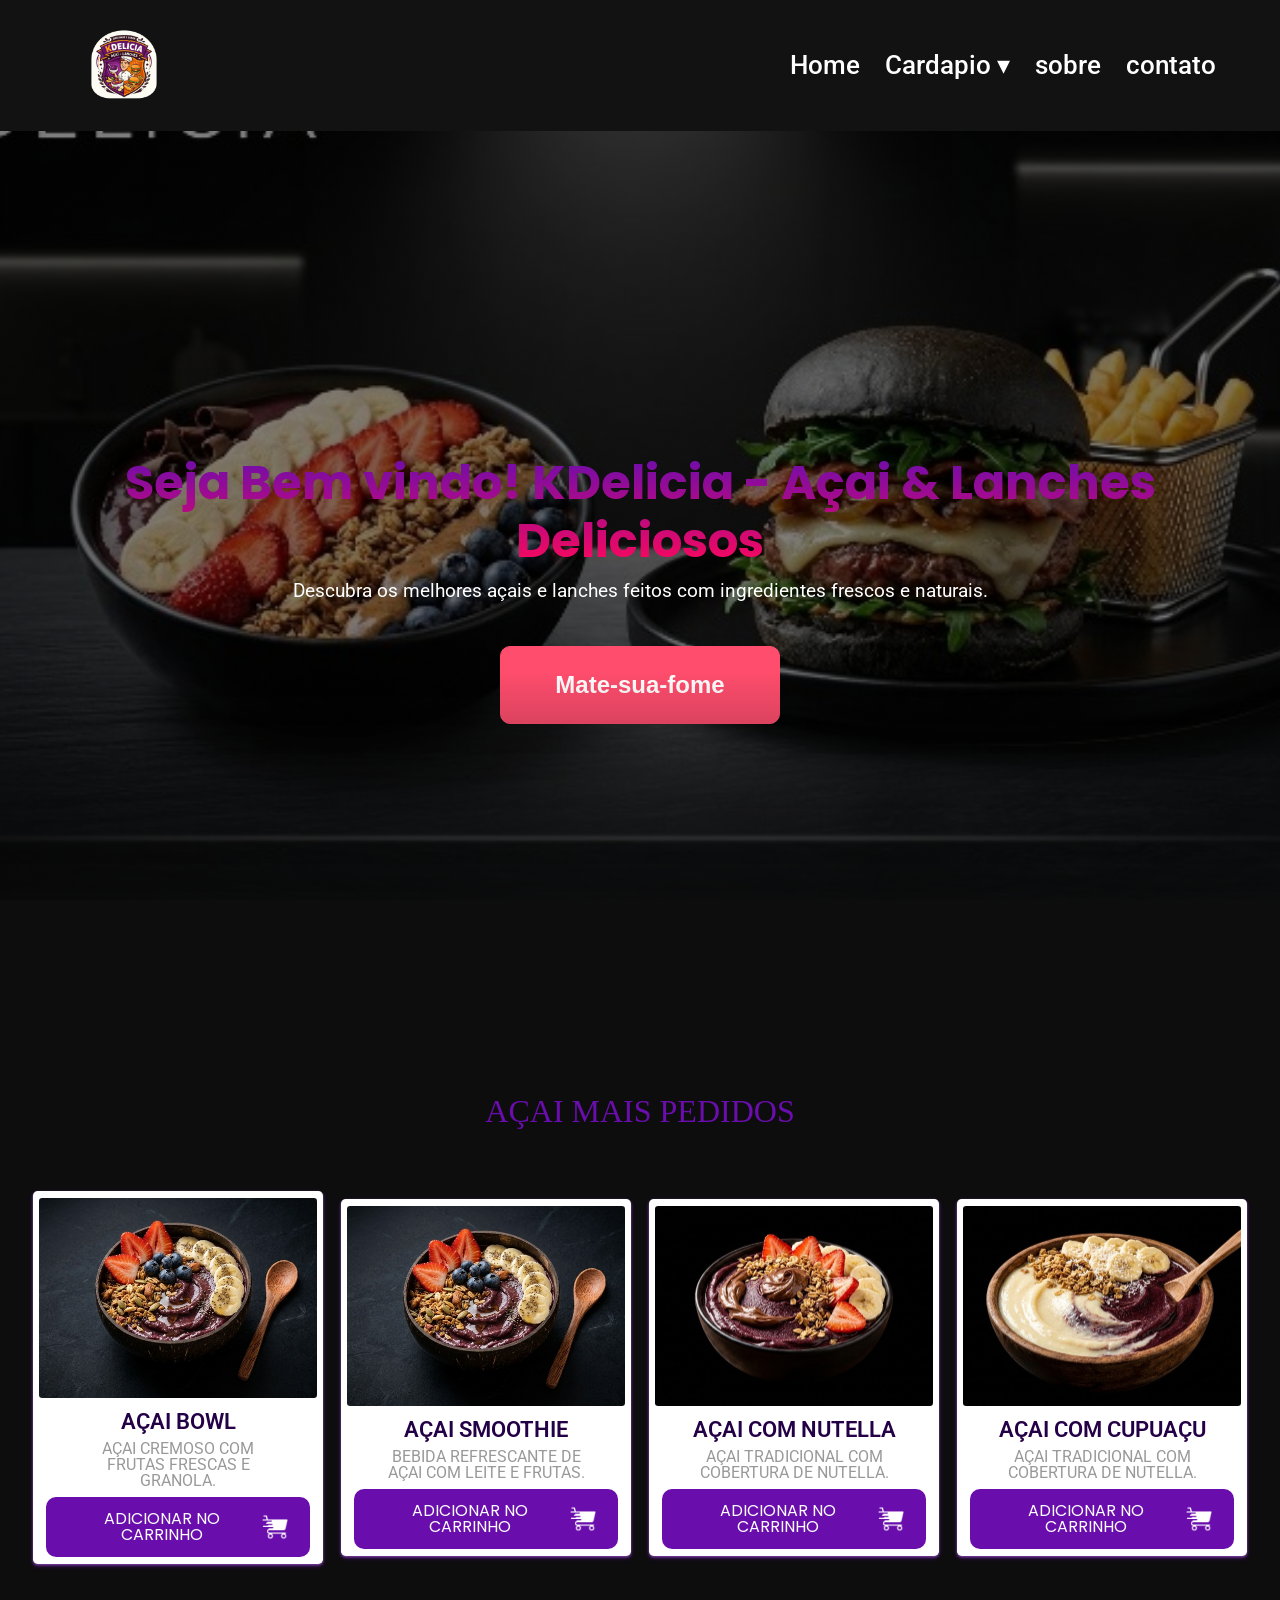
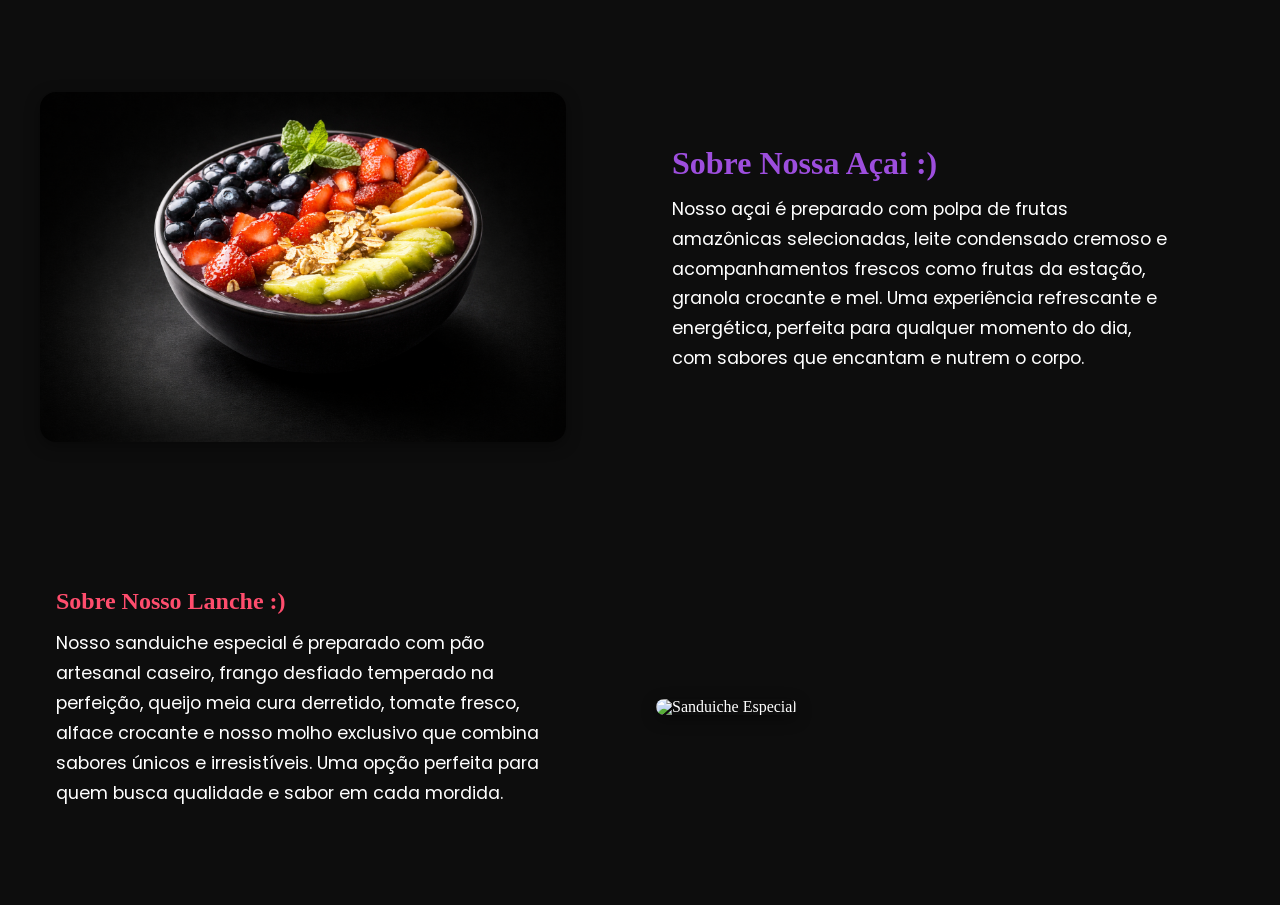
==== index.html @ f524fb78 "Primeiro commit do site" ====
<!DOCTYPE html>
<html lang="pt-br">

<head>
    <meta charset="UTF-8">
    <meta name="viewport" content="width=device-width, initial-scale=1.0">
    <title>KDelicia | Açai-lanches</title>
    <link rel="stylesheet" href="./style/reset.css">
    <link rel="stylesheet" href="./style/style.css">
</head>
<header class="cabecalho">
    <section class="cabecalho__container">
        <img src="./assets/logo de kdelicia.png" alt="logo-da-pagina" class="cabecalho__logo">
        <nav class="cabecalho__navegacao">
            <ul class="cabecalho__navegacao__linkin">
                <li class="cabecalho__navegacao__linkin__linkis"><a href="./index.html">Home</a></li>
                <li class="cabecalho__navegacao__linkin__linkis tem-submenu">
                    <a href="#">Cardapio ▾</a><!--submenu-->
                    <ul class="submenu">
                        <li><a href="./carapiolanche.html">Lanches</a></li>
                        <li><a href="./cardapioacai.html">Açaí</a></li>
                    </ul>
                </li>
                <li class="cabecalho__navegacao__linkin__linkis"><a href="#sobre-destaque">sobre</a></li>
                <li class="cabecalho__navegacao__linkin__linkis"><a href="#">contato</a></li>
            </ul>
        </nav>
        <div class="menu-toggle" onclick="toggleMenu()">=</div>
    </section>

</header>

<body class='container-principal'>

    <main class="conteudo">
        <section class="conteudo__container">
            <div class="conteudo__texto">
                <h1 class="conteudo__titulo">Seja Bem vindo! KDelicia - Açai & Lanches Deliciosos</h1>
                <p class="conteudo__paragrafo">Descubra os melhores açais e lanches feitos com ingredientes frescos e
                    naturais.</p>
                <button class="conteudo__bts">Mate-sua-fome</button>
            </div>
        </section>
        <section class="acai-populares">
            <h2 class="acai-populares__subtitulos">Açai Mais Pedidos</h2>
            <!--<p class="lanches-populares__paragrafo">Confira esse tops quatros sabores de açai</p>-->
            <div class="cards">

                <article class="card">
                    <img src="./assets/acai-de- Açai Bowl.png" alt="Açai Bowl" class="card__img">
                    <h3 class="card__titulo">Açai Bowl</h3>
                    <p class="card__descricao">Açai cremoso com frutas frescas e granola.</p>
                    <a class="card__btn">Adicionar no carrinho<img src="./assets/carrinho-de-compras.png" alt="carrinho"
                            class="card__carrinho"></a>
                </article>

                <article class="card">
                    <img src="./assets/acai-de- Açai Bowl.png" alt="Açai Smoothie" class="card__img">
                    <h3 class="card__titulo">Açai Smoothie</h3>
                    <p class="card__descricao">Bebida refrescante de açai com leite e frutas.</p>
                    <a class="card__btn">Adicionar no carrinho<img src="./assets/carrinho-de-compras.png" alt="carrinho"
                            class="card__carrinho"></a>
                </article>

                <article class="card">
                    <img src="./assets/Açai-com-nutela.png" alt="Açai com Nutella" class="card__img">
                    <h3 class="card__titulo">Açai com Nutella</h3>
                    <p class="card__descricao">Açai tradicional com cobertura de Nutella.</p>
                    <a class="card__btn">Adicionar no carrinho<img src="./assets/carrinho-de-compras.png" alt="carrinho"
                            class="card__carrinho"></a>
                </article>

                <article class="card">
                    <img src="./assets/açai-com-cupuaçu.png" alt="Açai com cupuaçu" class="card__img">
                    <h3 class="card__titulo">Açai com Cupuaçu</h3>
                    <p class="card__descricao">Açai tradicional com cobertura de Nutella.</p>
                    <a class="card__btn">Adicionar no carrinho<img src="./assets/carrinho-de-compras.png" alt="carrinho"
                            class="card__carrinho"></a>
                </article>

            </div>
        </section>

        <section class="acai-destaque" id="sobre-destaque">
            <div class="acai-destaque__container">
                <div class="acai-destaque__imagem">
                    <img src="./assets/tigela-de-Açai.png" alt="Açai-Delicioso">
                </div>
                <div class="acai-destaque__sobre">
                    <h4 class="acai-destaque__titulo">Sobre Nossa Açai :)</h4>
                    <p class="acai-destaque__descricao">Nosso açai é preparado com polpa de frutas amazônicas
                        selecionadas,
                        leite condensado cremoso e acompanhamentos frescos como frutas da estação, granola crocante e
                        mel.
                        Uma
                        experiência refrescante e energética, perfeita para qualquer momento do dia, com sabores que
                        encantam e
                        nutrem o corpo.</p>
                </div>
            </div>
        </section>

        <section class="lanche-destaque" id="sobre-destaque">
            <div class="lanche-destaque__container">
                <div class="lanche-destaque__sobre">
                    <h4 class="lanche-destaque__titulo">Sobre Nosso Lanche :)</h4>
                    <p class="lanche-destaque__descricao">Nosso sanduiche especial é preparado com pão artesanal
                        caseiro,
                        frango
                        desfiado temperado na perfeição, queijo meia cura derretido, tomate fresco, alface crocante e
                        nosso
                        molho exclusivo que combina sabores únicos e irresistíveis. Uma opção perfeita para quem busca
                        qualidade
                        e sabor em cada mordida.</p>
                </div>
                <div class="lanche-destaque__imagem">
                    <img src="./assets/lanchao.jpg" alt="Sanduiche Especial">
                </div>
            </div>
        </section>
    </main>

    <footer></footer>
    <script src="./js/app.js"></script>
</body>

</html>
---- style/style.css ----
@import url('https://fonts.googleapis.com/css2?family=Poppins:wght@500;700&family=Roboto:wght@400;500&display=swap');

html {
    scroll-behavior: smooth;
}

:root {
    /* FONTES */
    --fonte-titulo: 'Poppins', sans-serif;
    --fonte-texto: 'Roboto', sans-serif;

    /* CORES PRINCIPAIS */
    --cor-primaria: #6a0dad;
    --cor-secundaria: #9d4edd;
    --cor-escura: #240046;

    /* DESTAQUE */
    --cor-destaque: #00ff88;
    --cor-acento: #ff4d6d;
    --cor-sucesso: #00c853;

    /* FUNDO */
    --cor-bg: #0d0d0d;
    --cor-bg-secundario: #121212;

    /*TEXTO */
    --cor-texto: #ffffff;
    --cor-texto-secundario: #cccccc;
    --cor-texto-muted: #999999;

    /*GRADIENTES */
    --gradiente-primario: linear-gradient(135deg, #6a0dad, #9d4edd);
    --gradiente-acento: linear-gradient(135deg, #6a0dad, #ff4d6d);
    --gradiente-cards: linear-gradient(to right, #9d4edd, #ffffff);

    /* OVERLAY */
    --overlay-forte: rgba(0, 0, 0, 0.7);
    --overlay-suave: rgba(0, 0, 0, 0.4);

    /* 🌫 SOMBRAS */
    --sombra-suave: 0 4px 15px rgba(0, 0, 0, 0.4);
    --sombra-media: 0 6px 20px rgba(0, 0, 0, 0.6);
    --sombra-destaque: 0 0 15px rgba(255, 77, 109, 0.6);

    /* BORDAS */
    --radius: 10px;
    --radius-lg: 16px;

    /* TRANSIÇÃO */
    --transition-fast: 0.3s ease;
    --transition-smooth: 0.5s ease;
}

.container-principal {
    display: grid;
    grid-template-areas: 'cabecalho' 'conteudo';
    grid-template-rows: auto 1fr auto;
    /*grid-template-columns: repeat(auto-fit, minmax(300px, 1fr));*/
}

/*cabeça do site*/
.cabecalho {
    background-color: #121212;
    padding: 1.6rem 4rem;
}

.cabecalho__container {
    display: flex;
    align-items: center;
    justify-content: space-between;
}

.cabecalho__logo {
    width: 120px;
}

.cabecalho__navegacao__linkin {
    display: flex;
    gap: 25px;
    list-style: none;
}

.cabecalho__navegacao__linkin__linkis a {
    font-family: var(--fonte-texto);
    font-size: 1.6rem;
    text-decoration: none;
    color: #fff;
    font-weight: 500;
    position: relative;
    transition: 0.3s;
}

.cabecalho__navegacao__linkin__linkis a::after {
    content: "";
    position: absolute;
    left: 0;
    bottom: -5px;
    width: 0%;
    height: 2px;
    background: #fff;
    transition: 0.3s;
}

.cabecalho__navegacao__linkin__linkis a:hover::after {
    width: 100%;
}

.tem-submenu {
    position: relative;
    z-index: 2000;
}

.submenu {
    position: absolute;
    top: 120%;
    left: 0;
    background: #121212;
    border-radius: 10px;
    padding: 10px 0;
    list-style: none;
    min-width: 140px;
    opacity: 0;
    visibility: hidden;
    transform: translateY(10px);
    transition: 0.3s ease;
}

/* itens do submenu */
.submenu li {
    padding: 10px 20px;
}

.submenu li a {
    color: #fff;
    text-decoration: none;
    display: block;
    transition: 0.3s;
}

/* hover item submenu */
.submenu li:hover {
    background: transparent;
}

/* mostrar submenu */
.tem-submenu:hover .submenu {
    opacity: 1;
    visibility: visible;
    transform: translateY(0);
}

.menu-toggle {
    display: none;
    font-size: 28px;
    color: white;
    cursor: pointer;
}

/*conteudo da pagina*/
.conteudo {
    grid-area: conteudo;
    background-color: var(--cor-bg)
}

.conteudo__container {
    display: flex;
    flex-direction: column;
    justify-content: center;
    align-items: center;
    height: 100vh;

    background-image: linear-gradient(rgba(0, 0, 0, 0.5), rgba(0, 0, 0, 0.5)), url('../assets/banner-vs-preta.png');
    background-size: cover;
    background-position: center;
    background-repeat: no-repeat;
    background-attachment: fixed;

    /*A Máscara de Transparência para a imagem */
    /* Para navegadores baseados em Webkit (Chrome, Safari, Edge moderno) */
    -webkit-mask-image: linear-gradient(to bottom, #fff 60%, transparent 100%);

    /* Padrão para (Firefox) */
    mask-image: linear-gradient(to bottom, #fff 60%, transparent 100%);

    /* Garante que a máscara preencha tudo */
    -webkit-mask-size: 0% 100%;
    mask-size: 100% 100%;
    -webkit-mask-repeat: no-repeat;
    mask-repeat: no-repeat;

}

.conteudo__container {
    text-align: center;
}

.conteudo__titulo {
    font-family: var(--fonte-titulo);
    font-weight: 700;
    text-align: center;
    font-size: 3rem;
    background-image: linear-gradient(to top, #ff085a, #6a0dad);
    -webkit-background-clip: text;
    background-clip: text;
    -webkit-text-fill-color: transparent;
    color: transparent;
    line-height: 1.2;
    text-shadow: none;
    margin-top: 1rem;
}

.conteudo__paragrafo {
    font-family: var(--fonte-texto);
    font-size: 1.2rem;
    color: var(--cor-texto);
    line-height: 1.5;
    margin-top: 0.5rem;
}

.conteudo__bts {
    width: 280px;
    font-size: 1.5rem;
    font-weight: 600;
    height: auto;
    padding: 1.5rem 2rem;
    border: 1px solid var(--cor-acento);
    border-radius: var(--radius);
    background-color: var(--cor-acento);
    color: var(--cor-texto);
    /* Corrigido para branco para melhor contraste */
    transition: var(--transition-fast);
    margin-top: 2.5rem;
    cursor: pointer;
}

.conteudo__bts:hover {
    color: var(--cor-texto-muted);
    background: transparent;
    /* Ajustado para manter visibilidade */
    box-shadow: 5px 1px 15px var(--cor-acento);
    border: 1px solid var(--cor-acento);
    transform: scale(1.05);
}

/*acais populares*/
.acai-populares {
    padding: 4rem 2rem;
    color: linear-gradient(rgba(0, 0, 0, 0.5), rgba(0, 0, 0, 0.5));
    text-align: center;
    color: #fff;
    text-transform: uppercase;
}

.acai-populares__subtitulos {
    font-size: 2rem;
    color: var(--cor-primaria);
    font-weight: 400;
    margin-bottom: 4rem;
}

.cards {
    display: grid;
    grid-template-columns: repeat(auto-fit, minmax(200px, 1fr));
    place-items: center;
    gap: 1rem;
}

.lanches-populares__paragrafo {
    margin-bottom: 1.6rem;
    color: var(--cor-primaria);
    font-weight: 600;
    text-transform: uppercase;
}

.card {
    border-radius: 0.3rem;
    background-color: white;
    box-shadow: var(--cor-primaria) 0px 2px 5px -1px, rgb(255, 255, 255) 0px 1px 3px -1px;
    padding: 0.4rem;
    overflow: hidden;
    transition: var(--transition-fast);
    width: 95%;
    max-width: 280px;
    margin: 0 15px;
}

.card:hover {
    transform: translateY(-1px);
    box-shadow: var(--sombra-suave);
}

.card__titulo {
    font-size: 1.4rem;
    color: var(--cor-escura);
    font-weight: 600;
    font-family: var(--fonte-texto);
    margin-top: 0.6rem;
}

.card__descricao {
    font-family: var(--fonte-texto);
    color: var(--cor-texto-muted);
    font-size: 1rem;
    margin: 0.5rem 2rem;
    text-transform: uppercase;
}

.card__btn {
    font-family: var(--fonte-titulo);
    background-color: #6a0dad;
    color: var(--cor-texto);
    border: none;
    border-radius: var(--radius);
    width: 220px;
    height: auto;
    padding: 0.9rem 1.4rem;
    display: flex;
    justify-content: center;
    align-items: center;
    margin: auto;
}

.card__btn:hover {
    background-color: var(--cor-secundaria);
}

.card__carrinho {
    width: 26px;
    margin-left: 0.4rem;
}

.card__img {
    width: 100%;
    height: 200px;
    object-fit: cover;
    border-radius: 0.2rem;
}

/* em açai destaque e lanche destaque resolve adiciona juntos ja qua vao receber o mesmo padrao*/
.acai-destaque,
.lanche-destaque {
    background-color: transparent;
    color: #fff;
    padding: 4rem 2rem;
}

.acai-destaque__container,
.lanche-destaque__container {
    max-width: 1200px;
    margin: auto;
    display: grid;
    grid-template-columns: 1fr 1fr;
    align-items: center;
    gap: 2rem;
}

.acai-destaque__sobre,
.lanche-destaque__sobre {
    padding: 1rem;
    margin-bottom: 1rem;
}

.acai-destaque__titulo {
    font-size: 2rem;
    color: var(--cor-secundaria);
    font-weight: 600;
    display: flex;
    margin-bottom: 1rem;
}

.lanche-destaque__titulo {
    font-size: 1.5rem;
    color: var(--cor-acento);
    font-weight: 600;
    margin-bottom: 1rem;
}

.acai-destaque__imagem img,
.lanche-destaque__imagem img {
    width: 90%;
    object-fit: cover;
    border-radius: 1rem;
    box-shadow: var(--sombra-suave);
}


.acai-destaque__descricao,
.lanche-destaque__descricao {
    font-size: 1.1rem;
    line-height: 1.7;
    max-width: 500px;
    color: var(--cor-texto);
    font-family: var(--fonte-titulo);
}

/*cardapio do açai*/
.conteudo__container__acai {
    display: flex;
    flex-direction: column;
    justify-content: center;
    align-items: center;
    height: 100vh;

    background-image: linear-gradient(rgba(0, 0, 0, 0.5), rgba(0, 0, 0, 0.5)), url('../assets/delicious-yogurt-concept-with-copy-space.jpg');
    background-size: cover;
    background-position: center;
    background-repeat: no-repeat;

    /*A Máscara de Transparência para a imagem */
    /* Para navegadores baseados em Webkit (Chrome, Safari, Edge moderno) */
    -webkit-mask-image: linear-gradient(to bottom, #fff 60%, transparent 100%);

    /* Padrão para (Firefox) */
    mask-image: linear-gradient(to bottom, #fff 60%, transparent 100%);

    /* Garante que a máscara preencha tudo */
    -webkit-mask-size: 0% 100%;
    mask-size: 100% 100%;
    -webkit-mask-repeat: no-repeat;
    mask-repeat: no-repeat;

}

.conteudo__container__texto {
    text-align: center;
}

.conteudo__container__titulo {
    font-family: var(--fonte-titulo);
    font-weight: 700;
    text-align: center;
    font-size: 3rem;
    background-image: linear-gradient(to top, #e4e2e6, #610298);
    -webkit-background-clip: text;
    background-clip: text;
    -webkit-text-fill-color: transparent;
    color: transparent;
    line-height: 1.2;
    text-shadow: none;
    margin-top: 1rem;
}

.conteudo__container__paragrafo {
    font-family: var(--fonte-texto);
    font-size: 1.2rem;
    color: var(--cor-texto);
    line-height: 1.5;
    margin-top: 0.5rem;
}

.conteudo__container__bts {
    width: 280px;
    font-size: 1.5rem;
    font-weight: 600;
    height: auto;
    padding: 1.5rem 2rem;
    border: 1px solid var(--cor-primaria);
    border-radius: var(--radius);
    background-color: var(--cor-primaria);
    color: var(--cor-texto);
    margin-top: 2.5rem;
    cursor: pointer;
}

.conteudo__container__bts:hover {
    color: var(--cor-texto-muted);
    background: transparent;
    box-shadow: 5px 1px 15px var(--cor-primaria);
    border: 1px solid var(--cor-primaria);
    transform: scale(1.05);
}

.cardapios-cards {
    display: grid;
    grid-template-columns: repeat(3, minmax(280px, 1fr));
    gap: 2rem;
    padding: 1rem 1.4rem;
    background-color: var(--cor-bg);
    align-items: stretch;
}

.cardapios-cards__acai {
    background-color: #fff;
    border-radius: 0.3rem;
    overflow: hidden;
    padding: 0.8rem;
    width: 100%;
    max-width: 450px;
    display: flex;
    gap: 1.2rem;
    transition: all 0.3s ease-in-out
}

.cardapios-cards__acai:hover {
    transform: translateY(-10px) scale(1.05);
    z-index: 10;
}

.cardapios-cards__img {
    width: 40%;
    height: auto;
    object-fit: cover;
    border-radius: 0.5rem;
}

.card-info {
    display: flex;
    flex-direction: column;
    flex: 1;
}

.cardapios-cards__nome {
    color: var(--cor-primaria);
    font-size: 1.4rem;
    font-weight: 200;
    line-height: 1.8;
}

.cardapios-cards__descricao {
    color: #a4a2a2;
    font-size: 0.9rem;
    margin-bottom: 1rem;
    display: -webkit-box;

    -webkit-box-orient: horizontal;
    overflow: hidden;
}

.cardapios-cards__btn {
    width: 180px;
    background-color: var(--cor-primaria);
    color: var(--cor-texto);
    padding: 0.9rem;
    border-radius: 4px;
    border: none;
    margin-top: auto;
}

/*cardapiolanches*/
.conteudo__container__lanche {
    display: flex;
    flex-direction: column;
    justify-content: center;
    align-items: center;
    height: 100vh;

    background-image: linear-gradient(rgba(0, 0, 0, 0.5), rgba(0, 0, 0, 0.5)), url('../assets/lanchao.jpg');
    background-size: cover;
    background-position: center;
    background-repeat: no-repeat;

    /*A Máscara de Transparência para a imagem */
    /* Para navegadores baseados em Webkit (Chrome, Safari, Edge moderno) */
    -webkit-mask-image: linear-gradient(to bottom, #fff 60%, transparent 100%);

    /* Padrão para (Firefox) */
    mask-image: linear-gradient(to bottom, #fff 60%, transparent 100%);

    /* Garante que a máscara preencha tudo */
    -webkit-mask-size: 0% 100%;
    mask-size: 100% 100%;
    -webkit-mask-repeat: no-repeat;
    mask-repeat: no-repeat;

}

.conteudo__container__texto {
    text-align: center;
}

.conteudo__container__titulo {
    font-family: var(--fonte-titulo);
    font-weight: 700;
    text-align: center;
    font-size: 3rem;
    background-image: linear-gradient(to top, #ff4d6d, #ffffff);
    -webkit-background-clip: text;
    background-clip: text;
    -webkit-text-fill-color: transparent;
    color: transparent;
    line-height: 1.2;
    text-shadow: none;
    margin-top: 1rem;
}

.conteudo__container__paragrafo {
    font-family: var(--fonte-texto);
    font-size: 1.2rem;
    color: var(--cor-texto);
    line-height: 1.5;
    margin-top: 0.5rem;
}

.conteudo__container__bts {
    width: 280px;
    font-size: 1.5rem;
    font-weight: 600;
    height: auto;
    padding: 1.5rem 2rem;
    border: 1px solid var(--cor-primaria);
    border-radius: var(--radius);
    background-color: var(--cor-primaria);
    color: var(--cor-texto);
    margin-top: 2.5rem;
    cursor: pointer;
}

.conteudo__container__bts:hover {
    color: var(--cor-texto-muted);
    background: transparent;
    box-shadow: 5px 1px 15px var(--cor-primaria);
    border: 1px solid var(--cor-primaria);
    transform: scale(1.05);
}

.cardapios-cards {
    display: grid;
    grid-template-columns: repeat(3, minmax(280px, 1fr));
    gap: 2rem;
    padding: 1rem 1.4rem;
    background-color: var(--cor-bg);
    align-items: stretch;
}

.cardapios-cards__lanches {
    background-color: #fff;
    border-radius: 0.3rem;
    overflow: hidden;
    padding: 0.8rem;
    width: 100%;
    max-width: 450px;
    display: flex;
    gap: 1.2rem;
    transition: all 0.3s ease-in-out
}

.cardapios-cards__lanches:hover {
    transform: translateY(-10px) scale(1.05);
    z-index: 10;
}

.cardapios-cards__img {
    width: 40%;
    height: 170px;
    object-fit: cover;
    border-radius: 0.5rem;
}

.card-info {
    display: flex;
    flex-direction: column;
    flex: 1;
}

.cardapios-cards__nome {
    color: var(--cor-primaria);
    font-size: 1.4rem;
    font-weight: 200;
    line-height: 1.8;
}

.cardapios-cards__descricao {
    color: #a4a2a2;
    font-size: 0.9rem;
    margin-bottom: 1rem;
    display: -webkit-box;

    -webkit-box-orient: horizontal;
    overflow: hidden;
}

.cardapios-cards__btn {
    width: 180px;
    background-color: var(--cor-primaria);
    color: var(--cor-texto);
    padding: 0.9rem;
    border-radius: 4px;
    border: none;
    margin-top: auto;
}

/*responsividade das telas*/
@media (max-width: 768px) {
    .cabecalho__container {
        display: flex;
        justify-content: space-between;
        align-items: center;
        flex: 1;
    }

    /* mostra botão */
    .menu-toggle {
        display: block;
        position: absolute;
        right: 20px;
        top: 50px;
        font-size: 28px;
        color: white;
        cursor: pointer;
        z-index: 10000;
    }

    /* esconde menu */
    .cabecalho__navegacao {
        position: absolute;
        top: 110px;
        left: 0;
        width: 100%;
        background: var(--cor-bg-secundario);

        display: none;
        flex-direction: column;
        padding: 20px;
        z-index: 10000;
    }

    /* quando ativar */
    .cabecalho__navegacao.ativo {
        display: flex;
    }

    /* links em coluna */
    .cabecalho__navegacao__linkin {
        display: flex;
        flex-direction: column;
        gap: 15px;
    }

    /* submenu no mobile */
    .submenu {
        position: static;
        opacity: 1;
        visibility: visible;
        transform: none;

        display: none;
        margin-top: 10px;
        width: 100%;
    }

    /* abrir submenu */
    .tem-submenu.ativo .submenu {
        display: block;
    }

    .tem-submenu.ativo .submenu {
        display: block;
    }

    .acai-destaque__container,
    .lanche-destaque__container {
        grid-template-columns: 1fr;
        text-align: center;
    }

    .acai-destaque__descricao,
    .lanche-destaque__descricao {
        max-width: 100%;
    }

    .cardapios-cards {
        display: grid;
        grid-template-columns: 1fr;
        place-items: center;
        padding: 1rem 2rem;
    }

    .cardapios-cards__nome {
        font-size: 01rem;
    }
}
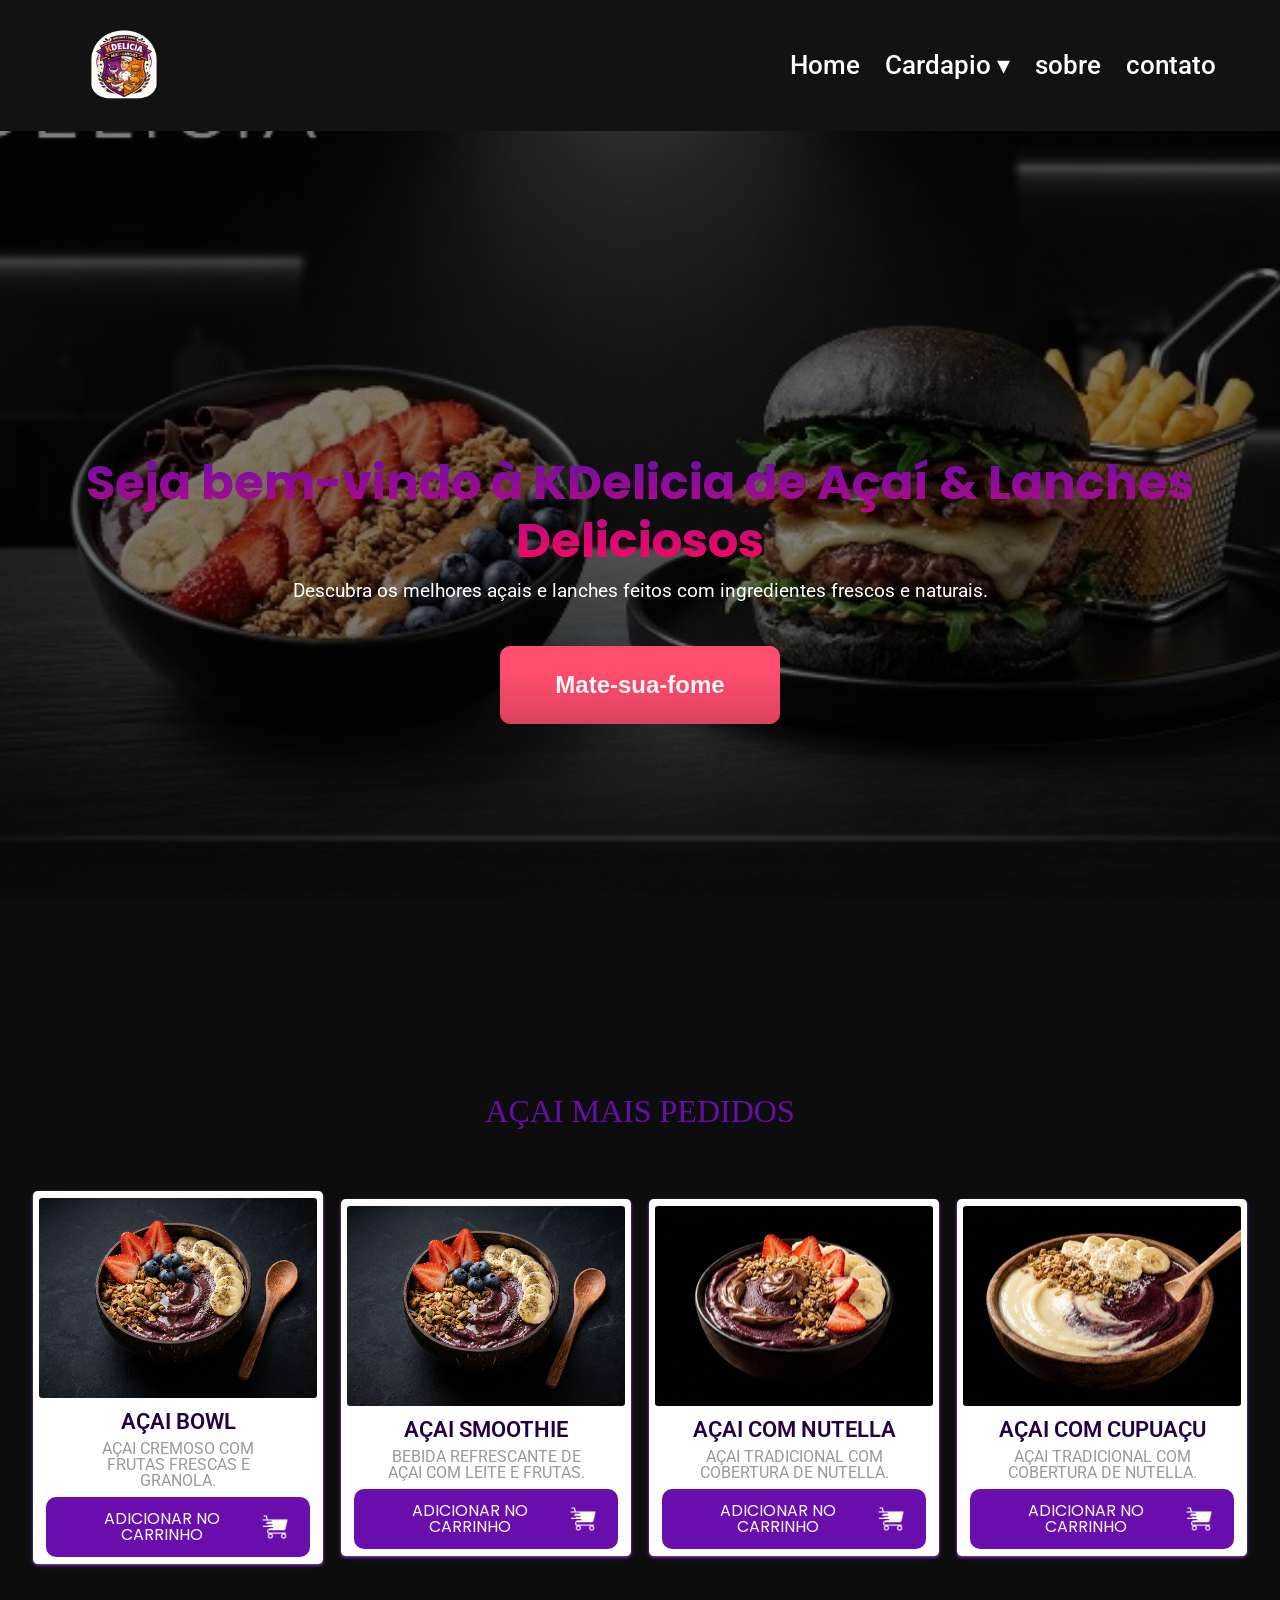
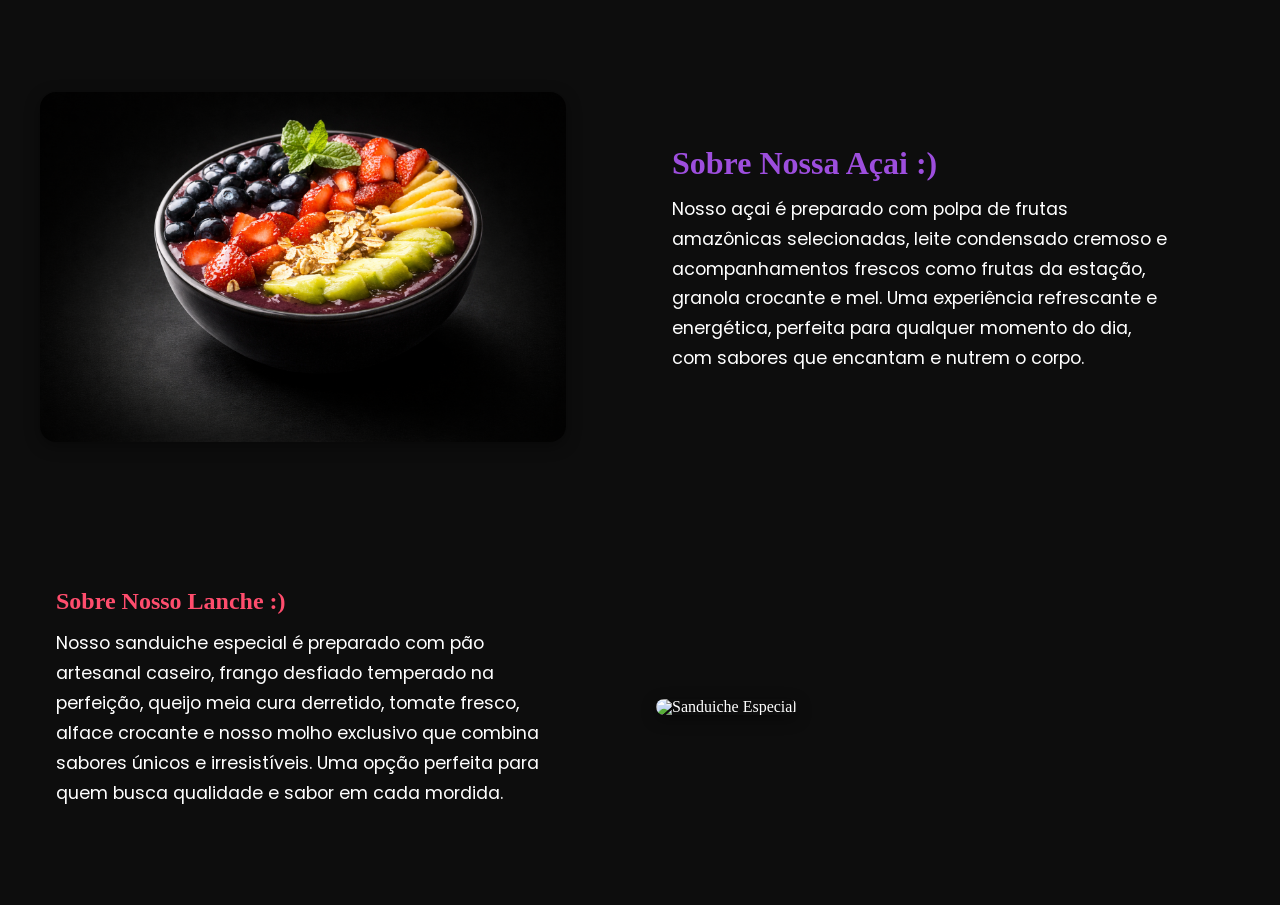
==== commit 4f31bd3c: "corrigindo cores" ====
--- a/index.html
+++ b/index.html
@@ -35,7 +35,9 @@
     <main class="conteudo">
         <section class="conteudo__container">
             <div class="conteudo__texto">
-                <h1 class="conteudo__titulo">Seja Bem vindo! KDelicia - Açai & Lanches Deliciosos</h1>
+                <h1 class="conteudo__titulo">
+                    Seja bem-vindo à KDelicia de Açaí & Lanches Deliciosos
+                </h1>
                 <p class="conteudo__paragrafo">Descubra os melhores açais e lanches feitos com ingredientes frescos e
                     naturais.</p>
                 <button class="conteudo__bts">Mate-sua-fome</button>
--- a/style/style.css
+++ b/style/style.css
@@ -421,16 +421,16 @@
 
 }
 
-.conteudo__container__texto {
+.conteudo__texto__acai {
     text-align: center;
 }
 
-.conteudo__container__titulo {
+.conteudo__titulo__acai {
     font-family: var(--fonte-titulo);
     font-weight: 700;
     text-align: center;
     font-size: 3rem;
-    background-image: linear-gradient(to top, #e4e2e6, #610298);
+    background-image: linear-gradient(to bottom, #e4e2e6, #610298);
     -webkit-background-clip: text;
     background-clip: text;
     -webkit-text-fill-color: transparent;
@@ -597,9 +597,9 @@
     font-weight: 600;
     height: auto;
     padding: 1.5rem 2rem;
-    border: 1px solid var(--cor-primaria);
+    border: 1px solid var(--cor-acento);
     border-radius: var(--radius);
-    background-color: var(--cor-primaria);
+    background-color: var(--cor-acento);
     color: var(--cor-texto);
     margin-top: 2.5rem;
     cursor: pointer;
@@ -608,8 +608,8 @@
 .conteudo__container__bts:hover {
     color: var(--cor-texto-muted);
     background: transparent;
-    box-shadow: 5px 1px 15px var(--cor-primaria);
-    border: 1px solid var(--cor-primaria);
+    box-shadow: 5px 1px 15px var(--cor-acento);
+    border: 1px solid var(--cor-acento);
     transform: scale(1.05);
 }
 
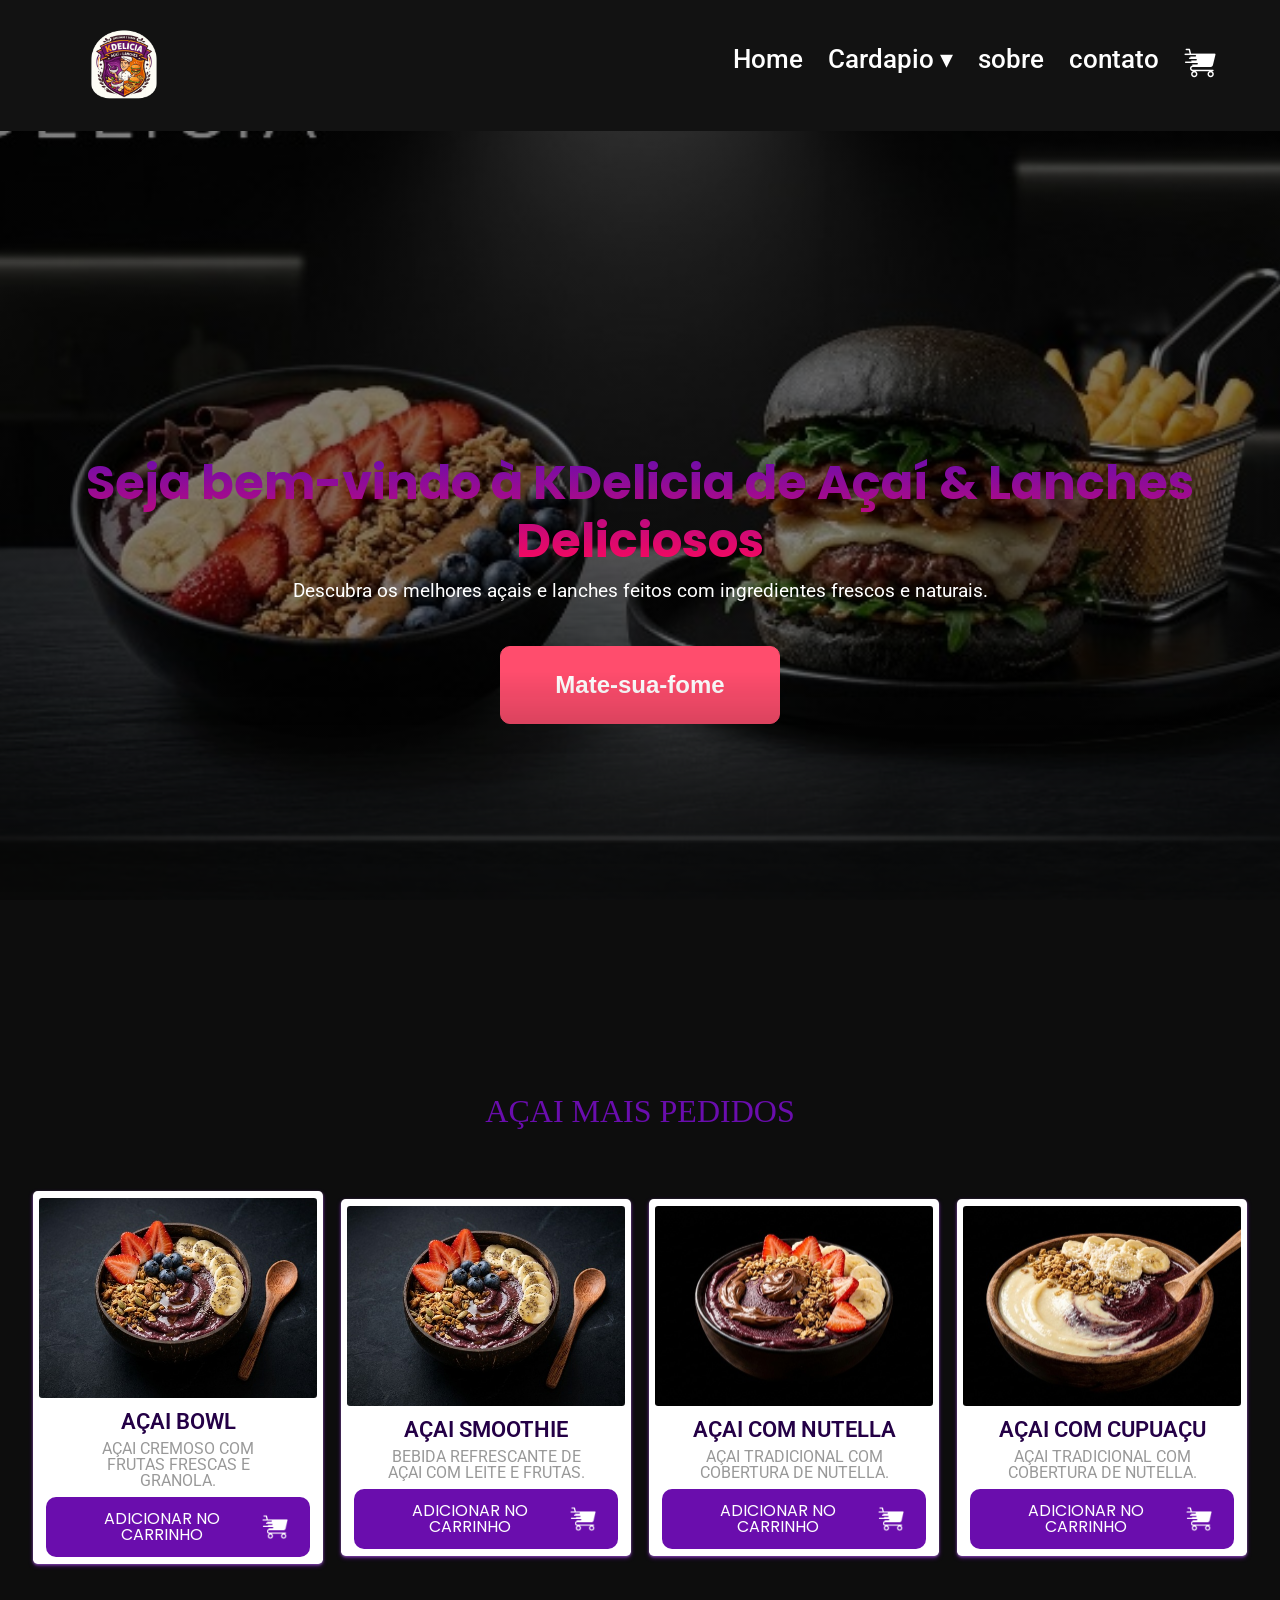
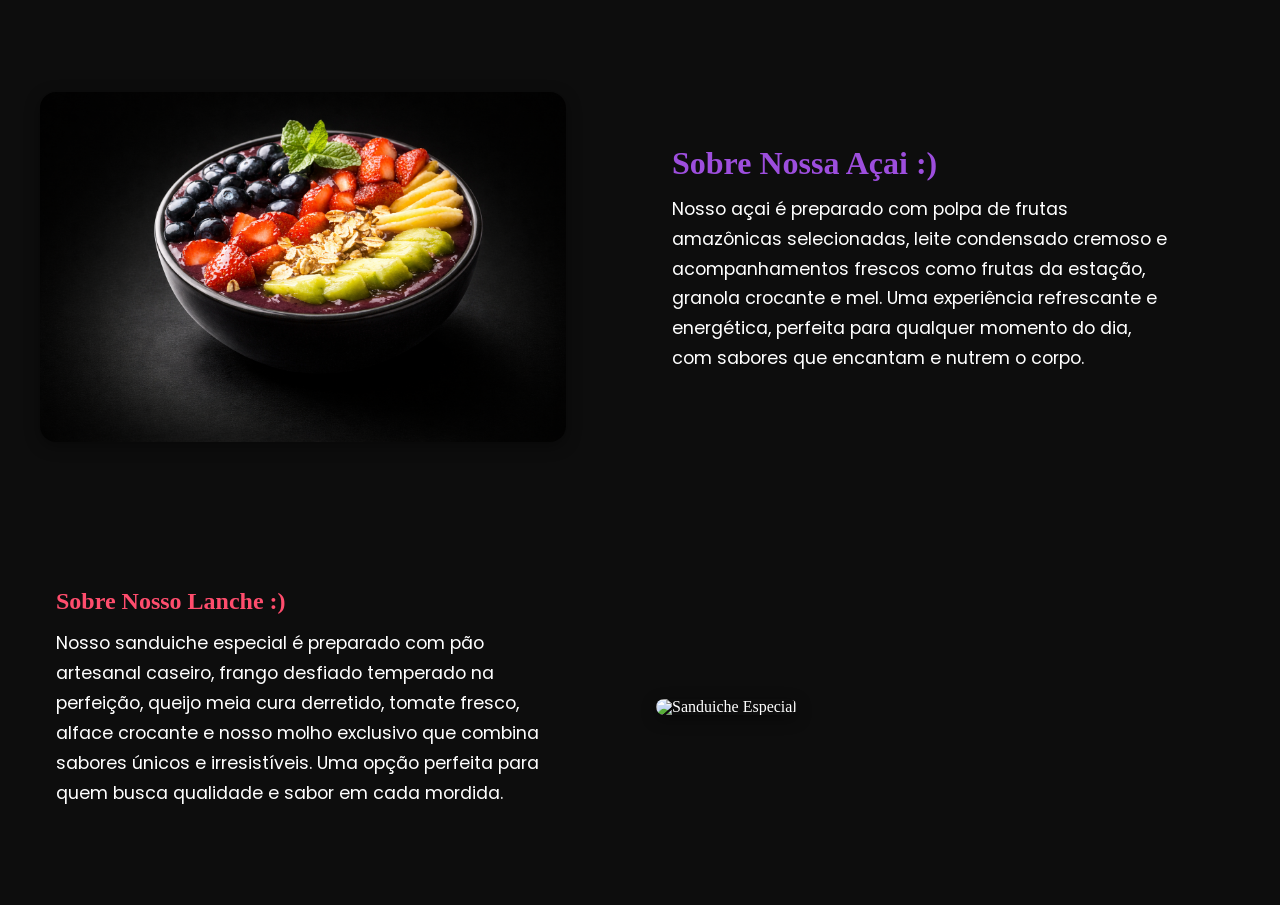
==== commit ddc9a1d2: "atualizando carrinho" ====
--- a/index.html
+++ b/index.html
@@ -23,6 +23,9 @@
                 </li>
                 <li class="cabecalho__navegacao__linkin__linkis"><a href="#sobre-destaque">sobre</a></li>
                 <li class="cabecalho__navegacao__linkin__linkis"><a href="#">contato</a></li>
+                <li class="cabecalho__navegacao__linkin__linkis"><a href="#">
+                        <img src=".//assets/carrinho-de-compras.png" alt="carrinho-imagem">
+                    </a></li>
             </ul>
         </nav>
         <div class="menu-toggle" onclick="toggleMenu()">=</div>
--- a/style/style.css
+++ b/style/style.css
@@ -66,8 +66,8 @@
 
 .cabecalho__container {
     display: flex;
+    justify-content: space-between;
     align-items: center;
-    justify-content: space-between;
 }
 
 .cabecalho__logo {
@@ -440,7 +440,7 @@
     margin-top: 1rem;
 }
 
-.conteudo__container__paragrafo {
+.conteudo__paragrafo__acai {
     font-family: var(--fonte-texto);
     font-size: 1.2rem;
     color: var(--cor-texto);
@@ -448,7 +448,7 @@
     margin-top: 0.5rem;
 }
 
-.conteudo__container__bts {
+.conteudo__acai__bts {
     width: 280px;
     font-size: 1.5rem;
     font-weight: 600;
@@ -462,7 +462,7 @@
     cursor: pointer;
 }
 
-.conteudo__container__bts:hover {
+.conteudo__acai__bts:hover {
     color: var(--cor-texto-muted);
     background: transparent;
     box-shadow: 5px 1px 15px var(--cor-primaria);
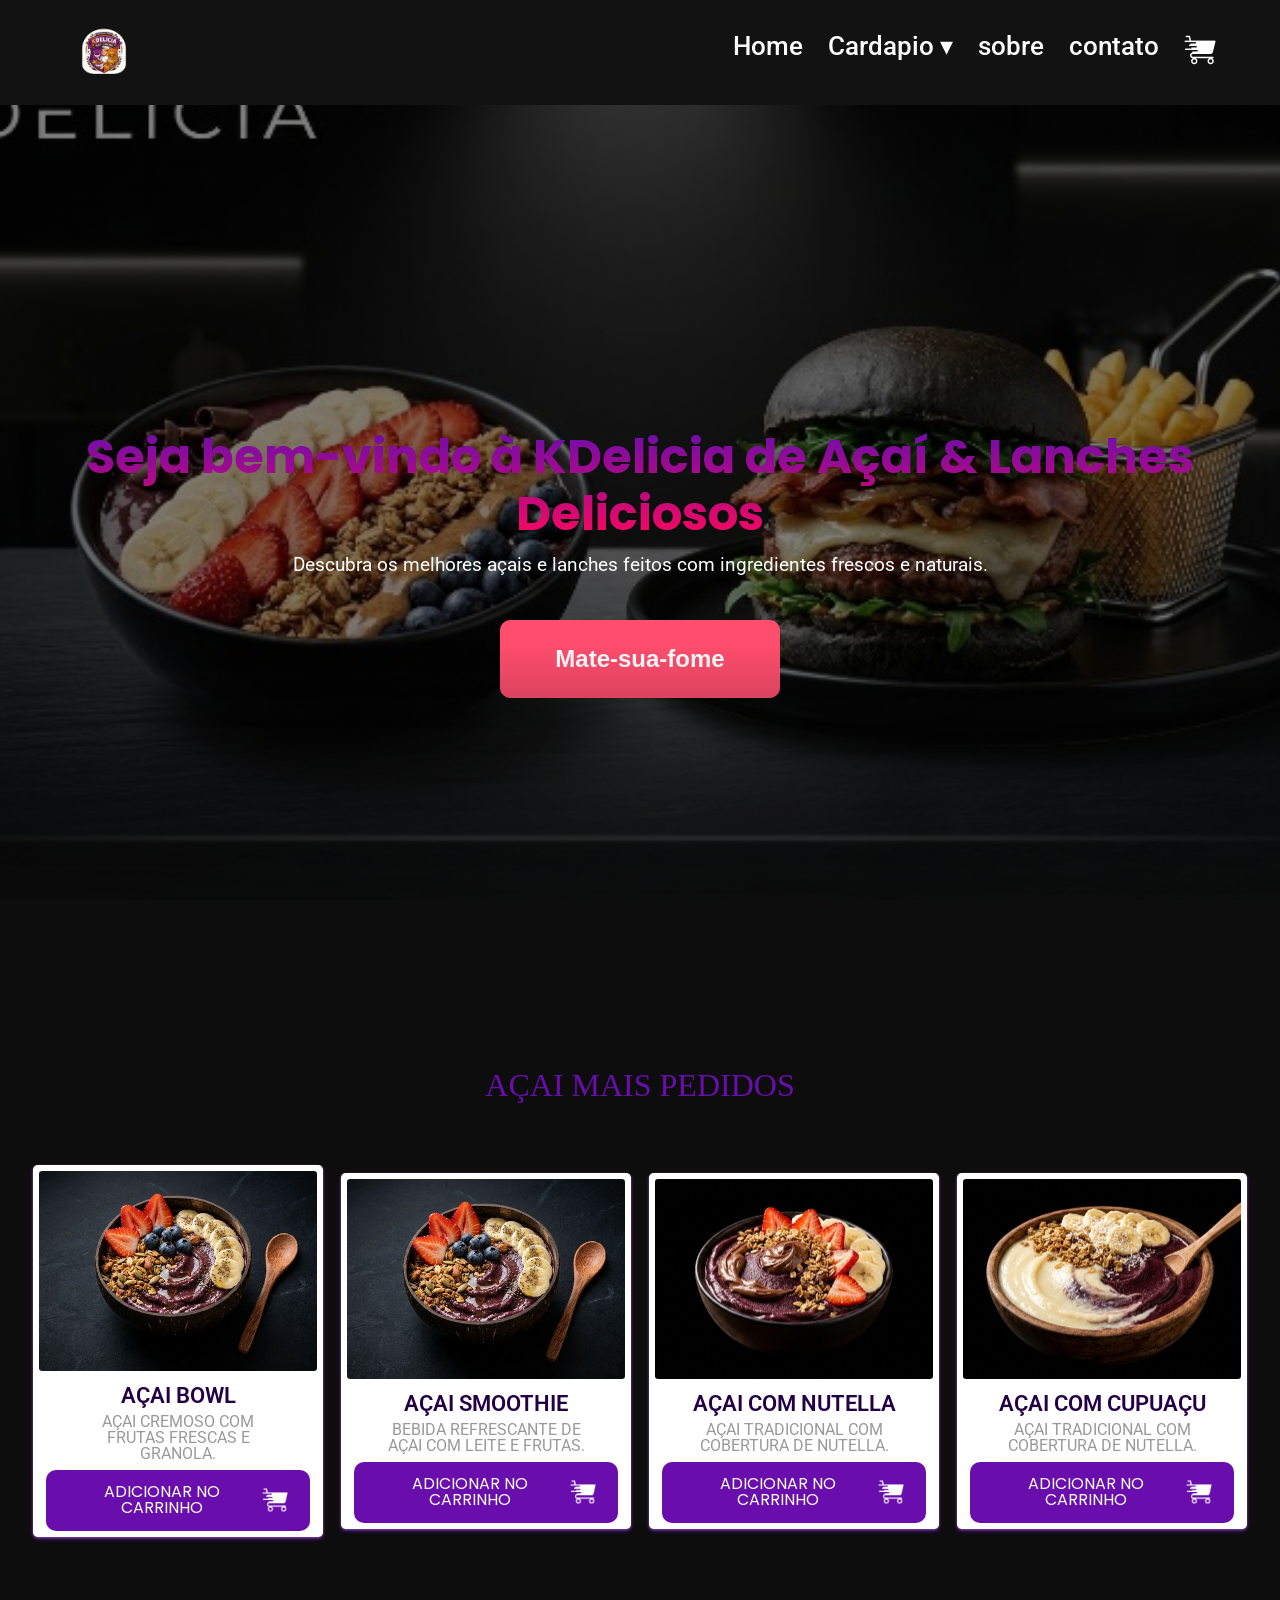
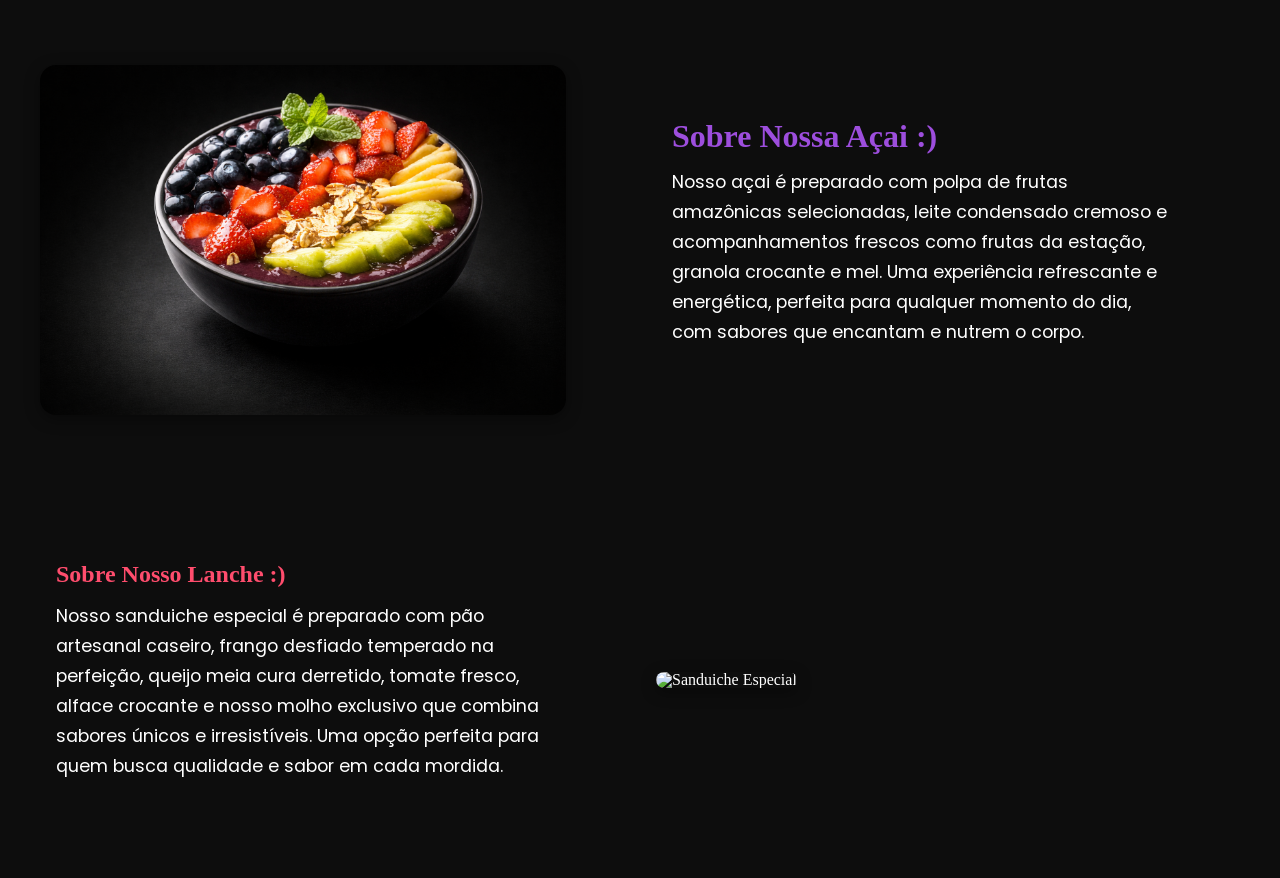
==== commit d57dce21: "atualizando navegacao" ====
--- a/index.html
+++ b/index.html
@@ -30,7 +30,6 @@
         </nav>
         <div class="menu-toggle" onclick="toggleMenu()">=</div>
     </section>
-
 </header>
 
 <body class='container-principal'>
--- a/style/style.css
+++ b/style/style.css
@@ -71,7 +71,7 @@
 }
 
 .cabecalho__logo {
-    width: 120px;
+    width: 80px;
 }
 
 .cabecalho__navegacao__linkin {
@@ -681,11 +681,18 @@
 
 /*responsividade das telas*/
 @media (max-width: 768px) {
+
+
     .cabecalho__container {
         display: flex;
         justify-content: space-between;
         align-items: center;
-        flex: 1;
+    }
+
+
+    .cabecalho__logo {
+        width: 18%;
+        margin-right: 4rem;
     }
 
     /* mostra botão */
@@ -693,7 +700,7 @@
         display: block;
         position: absolute;
         right: 20px;
-        top: 50px;
+        top: 30px;
         font-size: 28px;
         color: white;
         cursor: pointer;
@@ -703,15 +710,16 @@
     /* esconde menu */
     .cabecalho__navegacao {
         position: absolute;
-        top: 110px;
+        top: 85px;
         left: 0;
-        width: 100%;
+        width: 90%;
         background: var(--cor-bg-secundario);
 
         display: none;
         flex-direction: column;
         padding: 20px;
         z-index: 10000;
+        text-align: center;
     }
 
     /* quando ativar */
